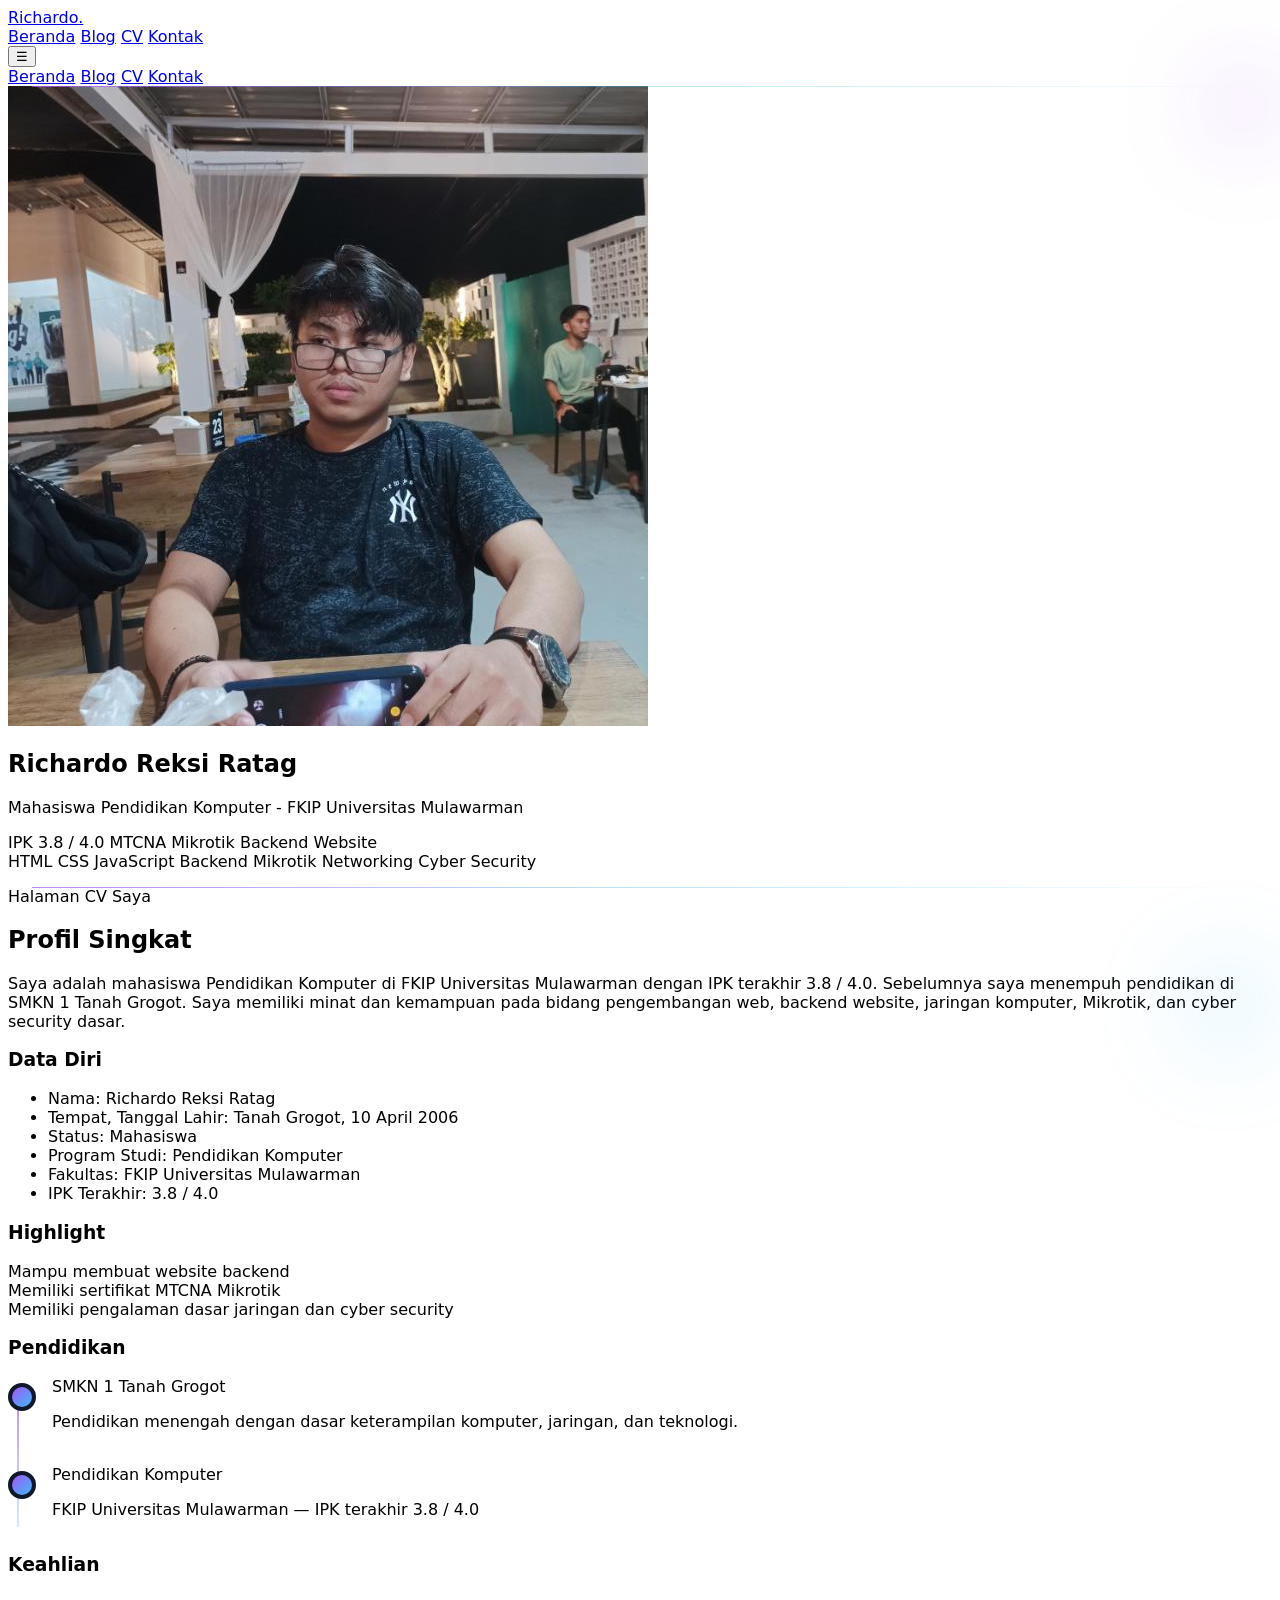
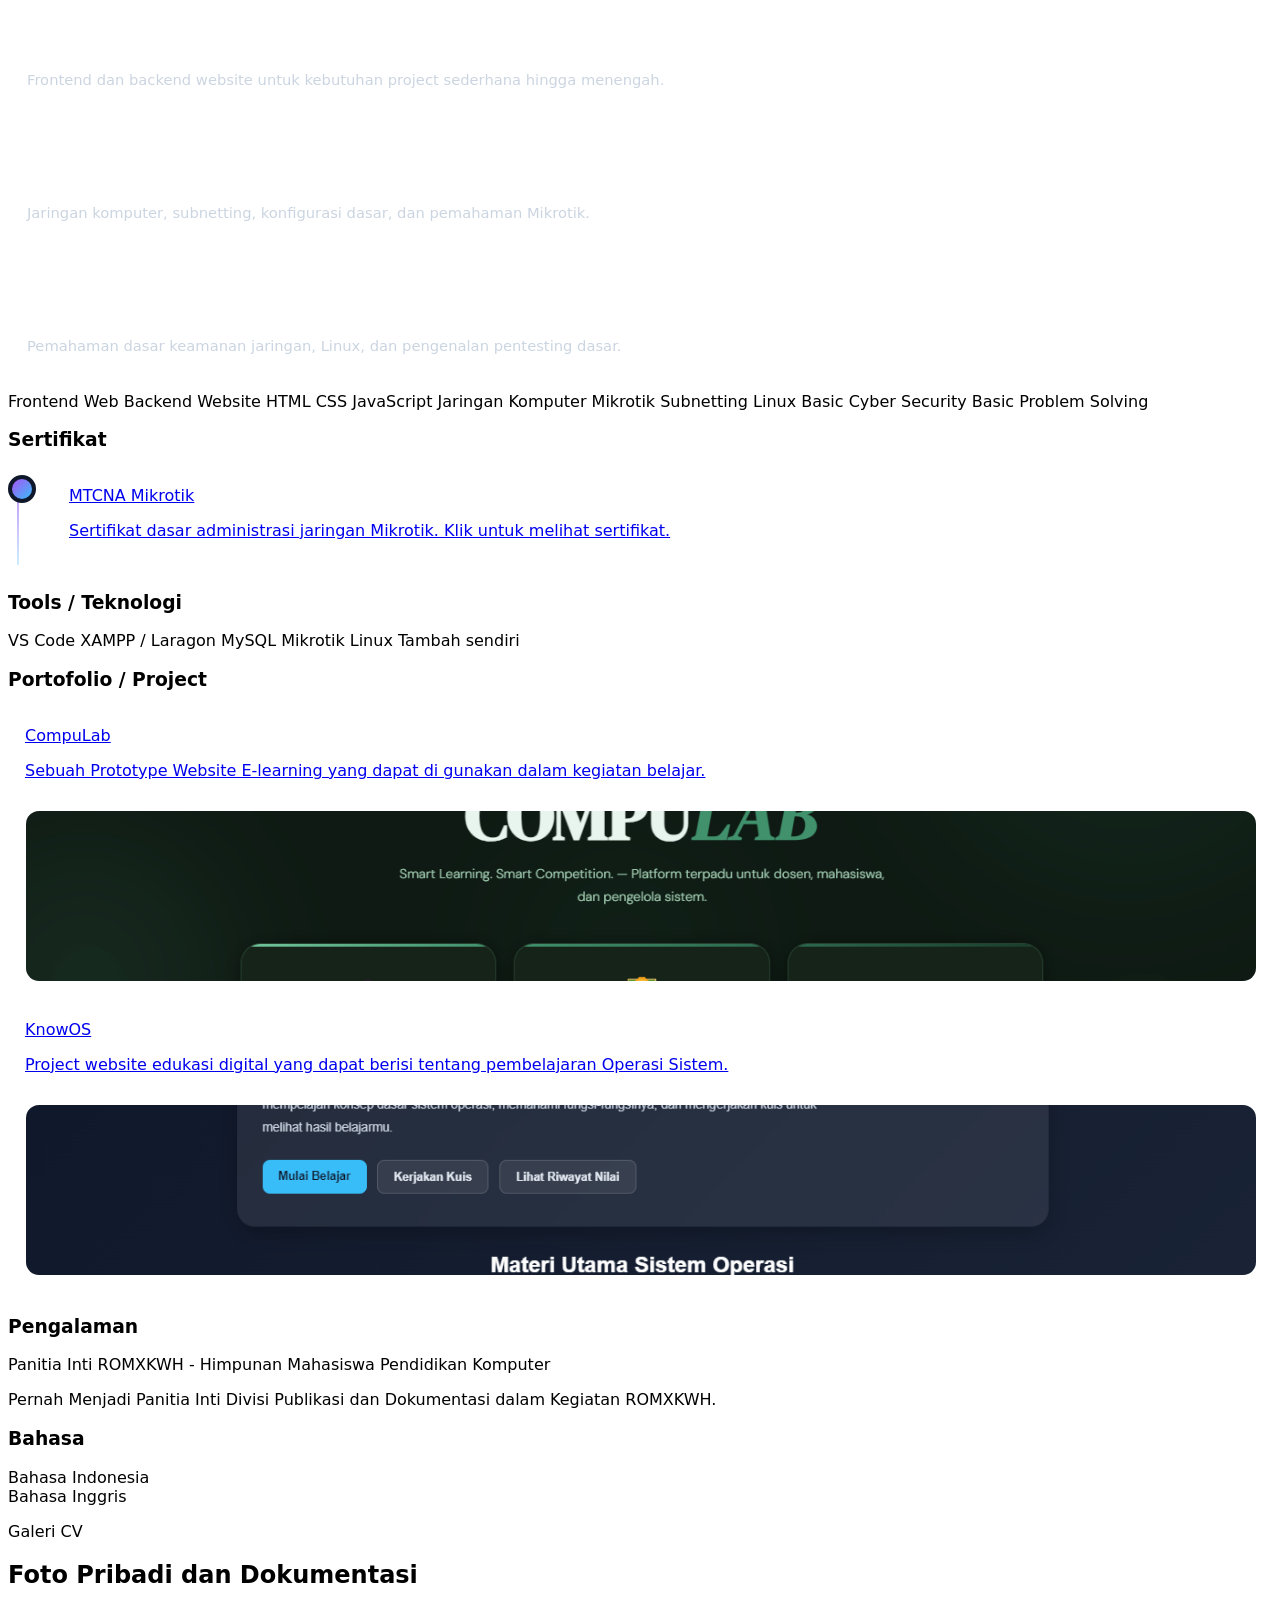
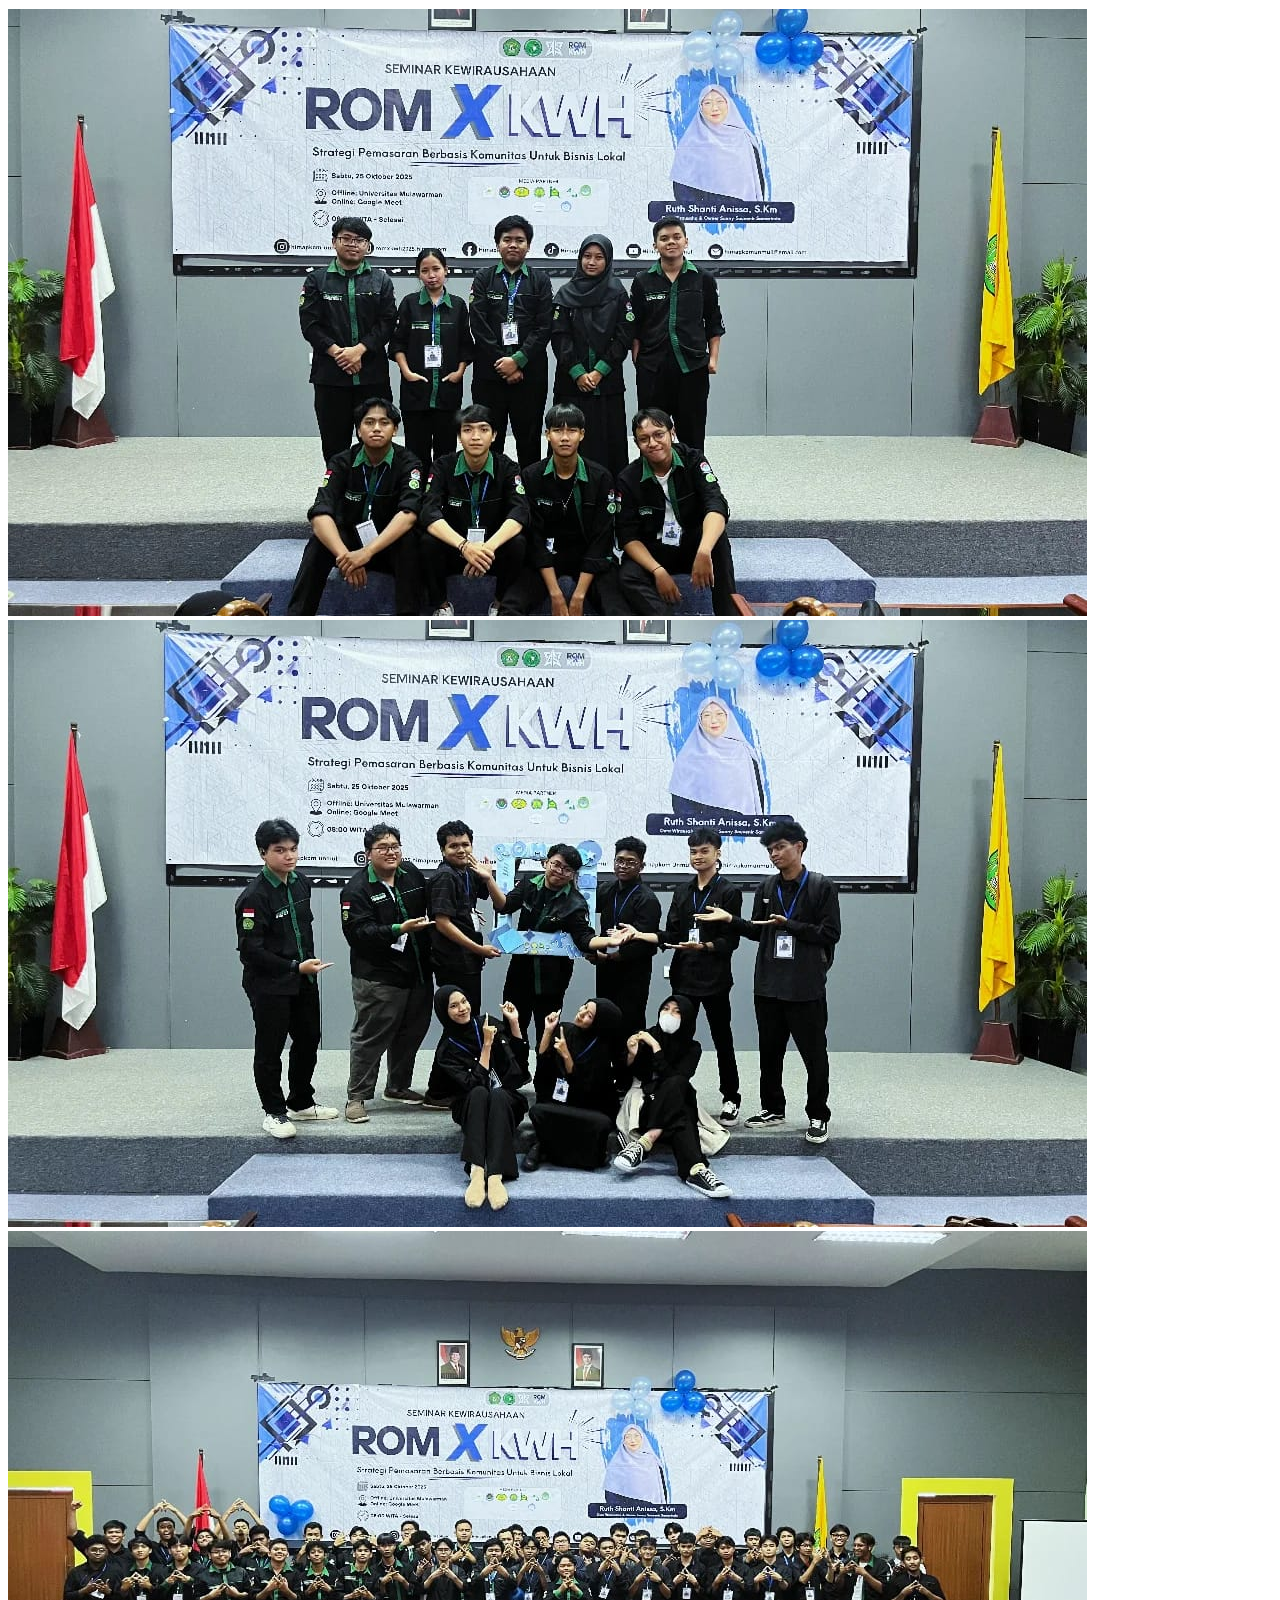
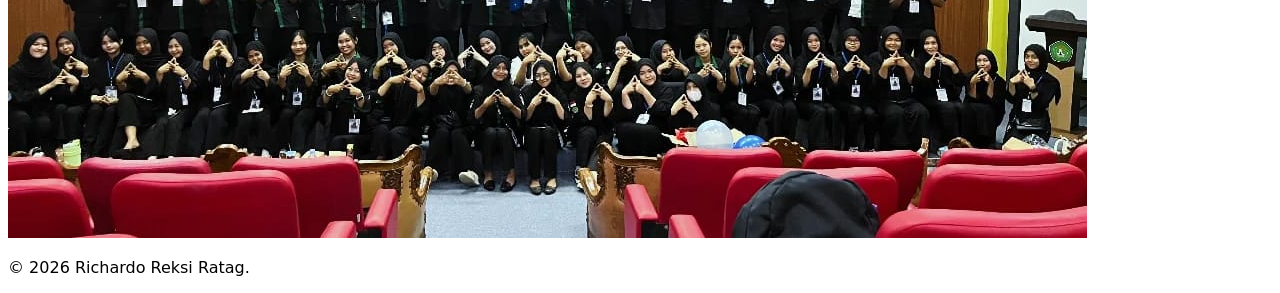
==== cv.html @ f530ccc2 "fix #4" ====
<!DOCTYPE html>
<html lang="id">
<head>
  <meta charset="UTF-8" />
  <meta name="viewport" content="width=device-width, initial-scale=1.0" />
  <title>CV Saya | Richardo Reksi Ratag</title>
  <script src="https://cdn.tailwindcss.com"></script>
  <link rel="stylesheet" href="style.css" />
</head>
<body class="bg-slate-950 text-white overflow-x-hidden">
  <div class="fixed inset-0 -z-10 bg-[radial-gradient(circle_at_top_left,_rgba(168,85,247,0.14),_transparent_26%),radial-gradient(circle_at_bottom_right,_rgba(56,189,248,0.16),_transparent_30%),linear-gradient(to_bottom,_#020617,_#0f172a)]"></div>

  <header class="sticky top-0 z-40 border-b border-white/10 bg-slate-950/80 backdrop-blur-xl">
    <nav class="mx-auto flex w-full max-w-[1400px] items-center justify-between px-4 py-4 sm:px-6 lg:px-8">
      <a href="index.html" class="text-xl font-bold tracking-tight">
        Richardo<span class="text-violet-400">.</span>
      </a>

      <div class="hidden md:flex items-center gap-7 text-sm text-slate-300">
        <a href="index.html" class="transition hover:text-white">Beranda</a>
        <a href="blog.html" class="transition hover:text-white">Blog</a>
        <a href="cv.html" class="font-semibold text-white">CV</a>
        <a href="kontak.html" class="transition hover:text-white">Kontak</a>
      </div>

      <button class="menu-toggle md:hidden rounded-xl border border-white/10 px-3 py-2 text-white">
        ☰
      </button>
    </nav>

    <div class="mobile-menu hidden border-t border-white/10 px-4 py-4 md:hidden sm:px-6">
      <div class="flex flex-col gap-3 text-sm text-slate-300">
        <a href="index.html">Beranda</a>
        <a href="blog.html">Blog</a>
        <a href="cv.html" class="text-white">CV</a>
        <a href="kontak.html">Kontak</a>
      </div>
    </div>
  </header>

  <main class="mx-auto w-full max-w-[1400px] px-4 py-8 sm:px-6 md:py-10 lg:px-8">
    <!-- HERO CV -->
    <section id="profil" class="grid gap-8 lg:grid-cols-12 lg:items-start">
      <div class="lg:col-span-4">
        <div class="cv-card relative overflow-hidden rounded-3xl border border-white/10 bg-white/5 p-6 backdrop-blur-xl md:p-8">
          <div class="cv-accent-line"></div>
          <div class="cv-orb cv-orb-top"></div>

          <img
            src="profile.jpg"
            alt="Foto profil Richardo"
            class="gallery-item mx-auto h-56 w-56 cursor-pointer rounded-full border-4 border-violet-300/30 object-cover shadow-2xl"
          />

          <h1 class="mt-6 text-center text-3xl font-extrabold md:text-4xl">
            Richardo Reksi Ratag
          </h1>

          <p class="mt-3 text-center text-slate-300">
            Mahasiswa Pendidikan Komputer - FKIP Universitas Mulawarman
          </p>

          <div class="mt-5 flex flex-wrap justify-center gap-2">
            <span class="rounded-full border border-violet-400/20 bg-violet-400/10 px-3 py-1 text-xs text-violet-200">IPK 3.8 / 4.0</span>
            <span class="rounded-full border border-sky-400/20 bg-sky-400/10 px-3 py-1 text-xs text-sky-200">MTCNA Mikrotik</span>
            <span class="rounded-full border border-emerald-400/20 bg-emerald-400/10 px-3 py-1 text-xs text-emerald-200">Backend Website</span>
          </div>

          <div class="mt-6 flex flex-wrap justify-center gap-3">
            <span class="rounded-full border border-white/10 bg-white/5 px-4 py-2 text-sm">HTML</span>
            <span class="rounded-full border border-white/10 bg-white/5 px-4 py-2 text-sm">CSS</span>
            <span class="rounded-full border border-white/10 bg-white/5 px-4 py-2 text-sm">JavaScript</span>
            <span class="rounded-full border border-white/10 bg-white/5 px-4 py-2 text-sm">Backend</span>
            <span class="rounded-full border border-white/10 bg-white/5 px-4 py-2 text-sm">Mikrotik</span>
            <span class="rounded-full border border-white/10 bg-white/5 px-4 py-2 text-sm">Networking</span>
            <span class="rounded-full border border-white/10 bg-white/5 px-4 py-2 text-sm">Cyber Security</span>
          </div>
        </div>
      </div>

      <div class="grid gap-5 md:grid-cols-2 lg:col-span-8">
        <div class="cv-card relative overflow-hidden rounded-3xl border border-white/10 bg-white/5 p-6 backdrop-blur-xl md:col-span-2">
          <div class="cv-accent-line"></div>
          <div class="cv-orb cv-orb-bottom"></div>

          <p class="inline-flex rounded-full border border-violet-400/30 bg-violet-400/10 px-4 py-2 text-sm font-medium text-violet-200">
            Halaman CV Saya
          </p>

          <h2 class="mt-4 text-3xl font-bold">Profil Singkat</h2>

          <div class="mt-4 h-px w-full bg-gradient-to-r from-violet-400/40 via-white/10 to-transparent"></div>

          <p class="mt-4 leading-8 text-slate-300">
            Saya adalah mahasiswa Pendidikan Komputer di FKIP Universitas Mulawarman
            dengan IPK terakhir <span class="font-semibold text-white">3.8 / 4.0</span>.
            Sebelumnya saya menempuh pendidikan di <span class="font-semibold text-white">SMKN 1 Tanah Grogot</span>.
            Saya memiliki minat dan kemampuan pada bidang pengembangan web, backend website,
            jaringan komputer, Mikrotik, dan cyber security dasar.
          </p>
        </div>

        <div class="cv-card rounded-3xl border border-white/10 bg-white/5 p-6 backdrop-blur-xl">
          <div class="mb-3 flex items-center gap-3">
            <div class="h-3 w-3 rounded-full bg-violet-400"></div>
            <h3 class="text-xl font-bold">Data Diri</h3>
          </div>
          <ul class="mt-4 space-y-3 text-sm leading-7 text-slate-300">
            <li><span class="font-semibold text-white">Nama:</span> Richardo Reksi Ratag</li>
            <li><span class="font-semibold text-white">Tempat, Tanggal Lahir:</span> Tanah Grogot, 10 April 2006</li>
            <li><span class="font-semibold text-white">Status:</span> Mahasiswa</li>
            <li><span class="font-semibold text-white">Program Studi:</span> Pendidikan Komputer</li>
            <li><span class="font-semibold text-white">Fakultas:</span> FKIP Universitas Mulawarman</li>
            <li><span class="font-semibold text-white">IPK Terakhir:</span> 3.8 / 4.0</li>
          </ul>
        </div>

        <div class="cv-card rounded-3xl border border-white/10 bg-white/5 p-6 backdrop-blur-xl">
          <div class="mb-3 flex items-center gap-3">
            <div class="h-3 w-3 rounded-full bg-sky-400"></div>
            <h3 class="text-xl font-bold">Highlight</h3>
          </div>
          <div class="mt-4 space-y-3 text-sm leading-7 text-slate-300">
            <div class="rounded-2xl border border-white/10 bg-white/5 p-4">Mampu membuat website backend</div>
            <div class="rounded-2xl border border-white/10 bg-white/5 p-4">Memiliki sertifikat MTCNA Mikrotik</div>
            <div class="rounded-2xl border border-white/10 bg-white/5 p-4">Memiliki pengalaman dasar jaringan dan cyber security</div>
          </div>
        </div>

        <div class="cv-card rounded-3xl border border-white/10 bg-white/5 p-6 backdrop-blur-xl md:col-span-2">
          <div class="mb-4 flex items-center gap-3">
            <div class="h-3 w-3 rounded-full bg-emerald-400"></div>
            <h3 class="text-xl font-bold">Pendidikan</h3>
          </div>

          <div class="cv-timeline">
            <div class="cv-timeline-item">
              <div class="cv-timeline-dot"></div>
              <div class="rounded-2xl border border-white/10 bg-white/5 p-4">
                <span class="font-semibold text-white">SMKN 1 Tanah Grogot</span>
                <p class="mt-2 text-sm leading-7 text-slate-300">
                  Pendidikan menengah dengan dasar keterampilan komputer, jaringan, dan teknologi.
                </p>
              </div>
            </div>

            <div class="cv-timeline-item">
              <div class="cv-timeline-dot"></div>
              <div class="rounded-2xl border border-white/10 bg-white/5 p-4">
                <span class="font-semibold text-white">Pendidikan Komputer</span>
                <p class="mt-2 text-sm leading-7 text-slate-300">
                  FKIP Universitas Mulawarman — IPK terakhir <span class="text-white font-semibold">3.8 / 4.0</span>
                </p>
              </div>
            </div>
          </div>
        </div>

        <div class="cv-card rounded-3xl border border-white/10 bg-white/5 p-6 backdrop-blur-xl md:col-span-2">
          <div class="mb-4 flex items-center gap-3">
            <div class="h-3 w-3 rounded-full bg-violet-400"></div>
            <h3 class="text-xl font-bold">Keahlian</h3>
          </div>

          <div class="grid gap-4 sm:grid-cols-2 xl:grid-cols-3">
            <div class="cv-mini-card">
              <h4>Web Development</h4>
              <p>Frontend dan backend website untuk kebutuhan project sederhana hingga menengah.</p>
            </div>
            <div class="cv-mini-card">
              <h4>Networking</h4>
              <p>Jaringan komputer, subnetting, konfigurasi dasar, dan pemahaman Mikrotik.</p>
            </div>
            <div class="cv-mini-card">
              <h4>Cyber Security Basic</h4>
              <p>Pemahaman dasar keamanan jaringan, Linux, dan pengenalan pentesting dasar.</p>
            </div>
          </div>

          <div class="mt-5 flex flex-wrap gap-3 text-sm text-slate-300">
            <span class="rounded-full border border-white/10 bg-white/5 px-4 py-2">Frontend Web</span>
            <span class="rounded-full border border-white/10 bg-white/5 px-4 py-2">Backend Website</span>
            <span class="rounded-full border border-white/10 bg-white/5 px-4 py-2">HTML</span>
            <span class="rounded-full border border-white/10 bg-white/5 px-4 py-2">CSS</span>
            <span class="rounded-full border border-white/10 bg-white/5 px-4 py-2">JavaScript</span>
            <span class="rounded-full border border-white/10 bg-white/5 px-4 py-2">Jaringan Komputer</span>
            <span class="rounded-full border border-white/10 bg-white/5 px-4 py-2">Mikrotik</span>
            <span class="rounded-full border border-white/10 bg-white/5 px-4 py-2">Subnetting</span>
            <span class="rounded-full border border-white/10 bg-white/5 px-4 py-2">Linux Basic</span>
            <span class="rounded-full border border-white/10 bg-white/5 px-4 py-2">Cyber Security Basic</span>
            <span class="rounded-full border border-white/10 bg-white/5 px-4 py-2">Problem Solving</span>
          </div>
        </div>

        <div class="cv-card rounded-3xl border border-white/10 bg-white/5 p-6 backdrop-blur-xl">
          <div class="mb-4 flex items-center gap-3">
            <div class="h-3 w-3 rounded-full bg-sky-400"></div>
            <h3 class="text-xl font-bold">Sertifikat</h3>
          </div>

          <div class="cv-timeline">
            <div class="cv-timeline-item">
              <div class="cv-timeline-dot"></div>
              <a 
                href="https://drive.google.com/file/d/18DjSWU-OkWppruHn46lfHpDOBPw26zZI/view" 
                target="_blank"
                class="certificate-card block text-left"
              >
                <span class="font-semibold text-white">MTCNA Mikrotik</span>
                <p class="mt-2 text-sm leading-7 text-slate-300">
                  Sertifikat dasar administrasi jaringan Mikrotik. Klik untuk melihat sertifikat.
                </p>
              </a>
            </div>
          </div>
        </div>

        <div class="cv-card rounded-3xl border border-white/10 bg-white/5 p-6 backdrop-blur-xl">
          <div class="mb-4 flex items-center gap-3">
            <div class="h-3 w-3 rounded-full bg-emerald-400"></div>
            <h3 class="text-xl font-bold">Tools / Teknologi</h3>
          </div>

          <div class="mt-4 flex flex-wrap gap-3 text-sm text-slate-300">
            <span class="rounded-full border border-white/10 bg-white/5 px-4 py-2">VS Code</span>
            <span class="rounded-full border border-white/10 bg-white/5 px-4 py-2">XAMPP / Laragon</span>
            <span class="rounded-full border border-white/10 bg-white/5 px-4 py-2">MySQL</span>
            <span class="rounded-full border border-white/10 bg-white/5 px-4 py-2">Mikrotik</span>
            <span class="rounded-full border border-white/10 bg-white/5 px-4 py-2">Linux</span>
            <span class="rounded-full border border-dashed border-white/10 bg-white/5 px-4 py-2">Tambah sendiri</span>
          </div>
        </div>

        <div class="cv-card rounded-3xl border border-white/10 bg-white/5 p-6 backdrop-blur-xl md:col-span-2">
          <div class="mb-4 flex items-center gap-3">
            <div class="h-3 w-3 rounded-full bg-violet-400"></div>
            <h3 class="text-xl font-bold">Portofolio / Project</h3>
          </div>

          <div class="mt-4 grid gap-4 md:grid-cols-2 text-sm leading-7 text-slate-300">
            <a href="https://compulab.my.id" target="_blank" rel="noopener noreferrer" class="cv-project-card">
              <span class="font-semibold text-white">CompuLab</span>
              <p class="mt-2">
                Sebuah Prototype Website E-learning yang dapat di gunakan dalam kegiatan belajar.
              </p>
              <img src="images/compulab-preview.png" alt="Preview CompuLab" class="project-preview-image" />
            </a>

            <a href="https://knowos.my.id" target="_blank" rel="noopener noreferrer" class="cv-project-card">
              <span class="font-semibold text-white">KnowOS</span>
              <p class="mt-2">
                Project website edukasi digital yang dapat berisi tentang pembelajaran Operasi Sistem.
              </p>
              <img src="images/knowos-preview.png" alt="Preview KnowOS" class="project-preview-image" />
            </a>
          </div>
        </div>

        <div class="cv-card rounded-3xl border border-white/10 bg-white/5 p-6 backdrop-blur-xl">
          <div class="mb-4 flex items-center gap-3">
            <div class="h-3 w-3 rounded-full bg-sky-400"></div>
            <h3 class="text-xl font-bold">Pengalaman</h3>
          </div>
          <div class="rounded-2xl border border-dashed border-white/10 bg-white/5 p-4 text-sm leading-7 text-slate-300">
            <a target="_blank" rel="noopener noreferrer">
              <span class="font-semibold text-white">Panitia Inti ROMXKWH - Himpunan Mahasiswa Pendidikan Komputer</span>
              <p class="mt-2">
                Pernah Menjadi Panitia Inti Divisi Publikasi dan Dokumentasi dalam Kegiatan ROMXKWH.
              </p>
            </a>
          </div>
        </div>

        <div class="cv-card rounded-3xl border border-white/10 bg-white/5 p-6 backdrop-blur-xl">
          <div class="mb-4 flex items-center gap-3">
            <div class="h-3 w-3 rounded-full bg-emerald-400"></div>
            <h3 class="text-xl font-bold">Bahasa</h3>
          </div>
          <div class="space-y-3 text-sm leading-7 text-slate-300">
            <div class="rounded-2xl border border-white/10 bg-white/5 p-4">Bahasa Indonesia</div>
            <div class="rounded-2xl border border-white/10 bg-white/5 p-4">Bahasa Inggris</div>
          </div>
        </div>
      </div>
    </section>

    <section id="galeri-cv" class="mt-16">
      <div class="mb-6 flex items-end justify-between gap-4">
        <div>
          <p class="text-sm font-semibold uppercase tracking-[0.25em] text-violet-300">Galeri CV</p>
          <h2 class="mt-2 text-3xl font-bold">Foto Pribadi dan Dokumentasi</h2>
        </div>
      </div>

      <div class="grid gap-5 sm:grid-cols-2 xl:grid-cols-4">
        <img src="images/foto11.jpeg" alt="Foto CV 2" class="gallery-item h-72 w-full rounded-3xl border border-white/10 object-cover cursor-pointer transition hover:scale-[1.02]" />
        <img src="images/foto12.jpeg" alt="Foto CV 3" class="gallery-item h-72 w-full rounded-3xl border border-white/10 object-cover cursor-pointer transition hover:scale-[1.02]" />
        <img src="images/foto13.jpeg" alt="Foto CV 4" class="gallery-item h-72 w-full rounded-3xl border border-white/10 object-cover cursor-pointer transition hover:scale-[1.02]" />
      </div>
    </section>
  </main>

  <div id="lightbox" class="lightbox">
    <button id="lightboxClose" class="lightbox-close" aria-label="Tutup">×</button>
    <button id="prevBtn" class="lightbox-btn" aria-label="Sebelumnya">❮</button>
    <div class="lightbox-content">
      <img id="lightboxImg" src="" alt="Preview gambar" />
      <p id="lightboxCaption"></p>
    </div>
    <button id="nextBtn" class="lightbox-btn" aria-label="Berikutnya">❯</button>
  </div>

  <footer class="border-t border-white/10 bg-black/10">
    <div class="mx-auto w-full max-w-[1400px] px-4 py-6 text-center text-sm text-slate-400 sm:px-6 lg:px-8">
      <p>© 2026 Richardo Reksi Ratag.</p>
    </div>
  </footer>

  <script src="script.js"></script>

<div id="pdfModal" class="pdf-modal">
  <div class="pdf-modal-box">
    <div class="pdf-modal-header">
      <h3 id="pdfModalTitle">Preview Sertifikat</h3>
      <button id="pdfModalClose" class="pdf-modal-close" aria-label="Tutup preview PDF">×</button>
    </div>

    <div class="pdf-modal-body">
      <iframe id="pdfViewer" src="" title="Preview PDF Sertifikat"></iframe>
    </div>
  </div>
</div>
</body>
</html>
---- style.css ----
html {
  scroll-behavior: smooth;
}

body {
  font-family: ui-sans-serif, system-ui, -apple-system, BlinkMacSystemFont, "Segoe UI", sans-serif;
}

.animate-fade-in-up {
  animation: fadeInUp 0.9s ease both;
}

@keyframes fadeInUp {
  from {
    opacity: 0;
    transform: translateY(26px);
  }
  to {
    opacity: 1;
    transform: translateY(0);
  }
}

.lightbox {
  position: fixed;
  inset: 0;
  z-index: 100;
  display: flex;
  align-items: center;
  justify-content: center;
  gap: 16px;
  padding: 24px;
  background: rgba(2, 6, 23, 0.9);
  opacity: 0;
  pointer-events: none;
  transition: opacity 0.3s ease;
}

.lightbox.show {
  opacity: 1;
  pointer-events: auto;
}

.lightbox-content {
  width: min(100%, 980px);
  text-align: center;
}

.lightbox-content img {
  width: 100%;
  max-height: 80vh;
  object-fit: contain;
  border-radius: 24px;
  border: 1px solid rgba(255, 255, 255, 0.12);
  box-shadow: 0 25px 80px rgba(0, 0, 0, 0.45);
}

.lightbox-content p {
  margin-top: 14px;
  color: #e2e8f0;
  font-size: 0.95rem;
}

.lightbox-btn,
.lightbox-close {
  border: 1px solid rgba(255, 255, 255, 0.14);
  background: rgba(255, 255, 255, 0.12);
  color: white;
  cursor: pointer;
  transition: 0.25s ease;
  backdrop-filter: blur(12px);
}

.lightbox-btn:hover,
.lightbox-close:hover {
  transform: scale(1.05);
  background: rgba(255, 255, 255, 0.18);
}

.lightbox-btn {
  width: 52px;
  height: 52px;
  border-radius: 999px;
  font-size: 1.3rem;
  flex-shrink: 0;
}

.lightbox-close {
  position: absolute;
  top: 18px;
  right: 18px;
  width: 48px;
  height: 48px;
  border-radius: 999px;
  font-size: 1.75rem;
  line-height: 1;
}

@media (max-width: 768px) {
  .lightbox {
    gap: 10px;
    padding: 16px;
  }

  .lightbox-btn {
    width: 44px;
    height: 44px;
    font-size: 1.05rem;
  }

  .lightbox-close {
    width: 42px;
    height: 42px;
    font-size: 1.4rem;
  }

  .lightbox-content img {
    max-height: 70vh;
  }
}

.cv-card {
  position: relative;
  transition: transform 0.3s ease, border-color 0.3s ease, box-shadow 0.3s ease;
}

.cv-card:hover {
  transform: translateY(-6px);
  border-color: rgba(168, 85, 247, 0.32);
  box-shadow: 0 18px 45px rgba(0, 0, 0, 0.28);
}

.cv-accent-line {
  position: absolute;
  top: 0;
  left: 24px;
  right: 24px;
  height: 1px;
  background: linear-gradient(to right, rgba(168,85,247,0.7), rgba(56,189,248,0.35), transparent);
}

.cv-orb {
  position: absolute;
  border-radius: 999px;
  filter: blur(45px);
  opacity: 0.2;
  pointer-events: none;
}

.cv-orb-top {
  width: 100px;
  height: 100px;
  top: -30px;
  right: -20px;
  background: rgba(168, 85, 247, 0.6);
}

.cv-orb-bottom {
  width: 120px;
  height: 120px;
  bottom: -35px;
  right: -15px;
  background: rgba(56, 189, 248, 0.5);
}

.cv-mini-card {
  border: 1px solid rgba(255, 255, 255, 0.10);
  background: rgba(255, 255, 255, 0.05);
  border-radius: 20px;
  padding: 18px;
  transition: 0.3s ease;
}

.cv-mini-card:hover {
  transform: translateY(-4px);
  border-color: rgba(56, 189, 248, 0.30);
  background: rgba(255, 255, 255, 0.07);
}

.cv-mini-card h4 {
  font-size: 1rem;
  font-weight: 700;
  color: white;
  margin-bottom: 8px;
}

.cv-mini-card p {
  font-size: 0.92rem;
  line-height: 1.7;
  color: #cbd5e1;
}

.cv-project-card {
  display: block;
  border: 1px solid rgba(255, 255, 255, 0.10);
  background: rgba(255, 255, 255, 0.05);
  border-radius: 18px;
  padding: 16px;
  transition: 0.3s ease;
}

.cv-project-card:hover {
  transform: translateY(-4px);
  border-color: rgba(168, 85, 247, 0.32);
  background: rgba(255, 255, 255, 0.08);
}

.cv-timeline {
  position: relative;
  display: grid;
  gap: 18px;
}

.cv-timeline::before {
  content: "";
  position: absolute;
  left: 9px;
  top: 8px;
  bottom: 8px;
  width: 2px;
  background: linear-gradient(to bottom, rgba(168,85,247,0.7), rgba(56,189,248,0.25));
}

.cv-timeline-item {
  position: relative;
  display: grid;
  grid-template-columns: 28px 1fr;
  gap: 16px;
  align-items: start;
}

.cv-timeline-dot {
  width: 20px;
  height: 20px;
  border-radius: 999px;
  border: 4px solid rgba(15, 23, 42, 1);
  background: linear-gradient(135deg, rgba(168,85,247,1), rgba(56,189,248,1));
  margin-top: 6px;
  z-index: 1;
}

@media (max-width: 640px) {
  .cv-timeline-item {
    grid-template-columns: 24px 1fr;
    gap: 12px;
  }

  .cv-timeline::before {
    left: 7px;
  }

  .cv-timeline-dot {
    width: 16px;
    height: 16px;
  }
}
.certificate-card {
  width: 100%;
  border: 1px solid rgba(255, 255, 255, 0.10);
  background: rgba(255, 255, 255, 0.05);
  border-radius: 16px;
  padding: 16px;
  transition: 0.3s ease;
}

.certificate-card:hover {
  transform: translateY(-4px);
  border-color: rgba(56, 189, 248, 0.32);
  background: rgba(255, 255, 255, 0.08);
}

.project-preview-image {
  width: 100%;
  height: 170px;
  object-fit: cover;
  border-radius: 14px;
  margin-top: 14px;
  border: 1px solid rgba(255, 255, 255, 0.10);
}

.pdf-modal {
  position: fixed;
  inset: 0;
  z-index: 110;
  display: flex;
  align-items: center;
  justify-content: center;
  padding: 20px;
  background: rgba(2, 6, 23, 0.88);
  opacity: 0;
  pointer-events: none;
  transition: opacity 0.3s ease;
}

.pdf-modal.show {
  opacity: 1;
  pointer-events: auto;
}

.pdf-modal-box {
  width: min(1100px, 100%);
  height: min(85vh, 900px);
  border: 1px solid rgba(255, 255, 255, 0.12);
  background: #0f172a;
  border-radius: 24px;
  overflow: hidden;
  box-shadow: 0 25px 80px rgba(0, 0, 0, 0.45);
}

.pdf-modal-header {
  display: flex;
  align-items: center;
  justify-content: space-between;
  gap: 16px;
  padding: 18px 20px;
  border-bottom: 1px solid rgba(255, 255, 255, 0.10);
  background: rgba(255, 255, 255, 0.04);
}

.pdf-modal-header h3 {
  font-size: 1.05rem;
  font-weight: 700;
  color: white;
}

.pdf-modal-close {
  width: 42px;
  height: 42px;
  border-radius: 999px;
  border: 1px solid rgba(255, 255, 255, 0.14);
  background: rgba(255, 255, 255, 0.10);
  color: white;
  font-size: 1.4rem;
  cursor: pointer;
  transition: 0.25s ease;
}

.pdf-modal-close:hover {
  background: rgba(255, 255, 255, 0.18);
  transform: scale(1.05);
}

.pdf-modal-body {
  height: calc(100% - 79px);
}

.pdf-modal-body iframe {
  width: 100%;
  height: 100%;
  border: 0;
  background: white;
}

@media (max-width: 768px) {
  .project-preview-image {
    height: 150px;
  }

  .pdf-modal {
    padding: 12px;
  }

  .pdf-modal-box {
    height: 82vh;
    border-radius: 18px;
  }

  .pdf-modal-header {
    padding: 14px 16px;
  }

  .pdf-modal-body {
    height: calc(100% - 71px);
  }
}
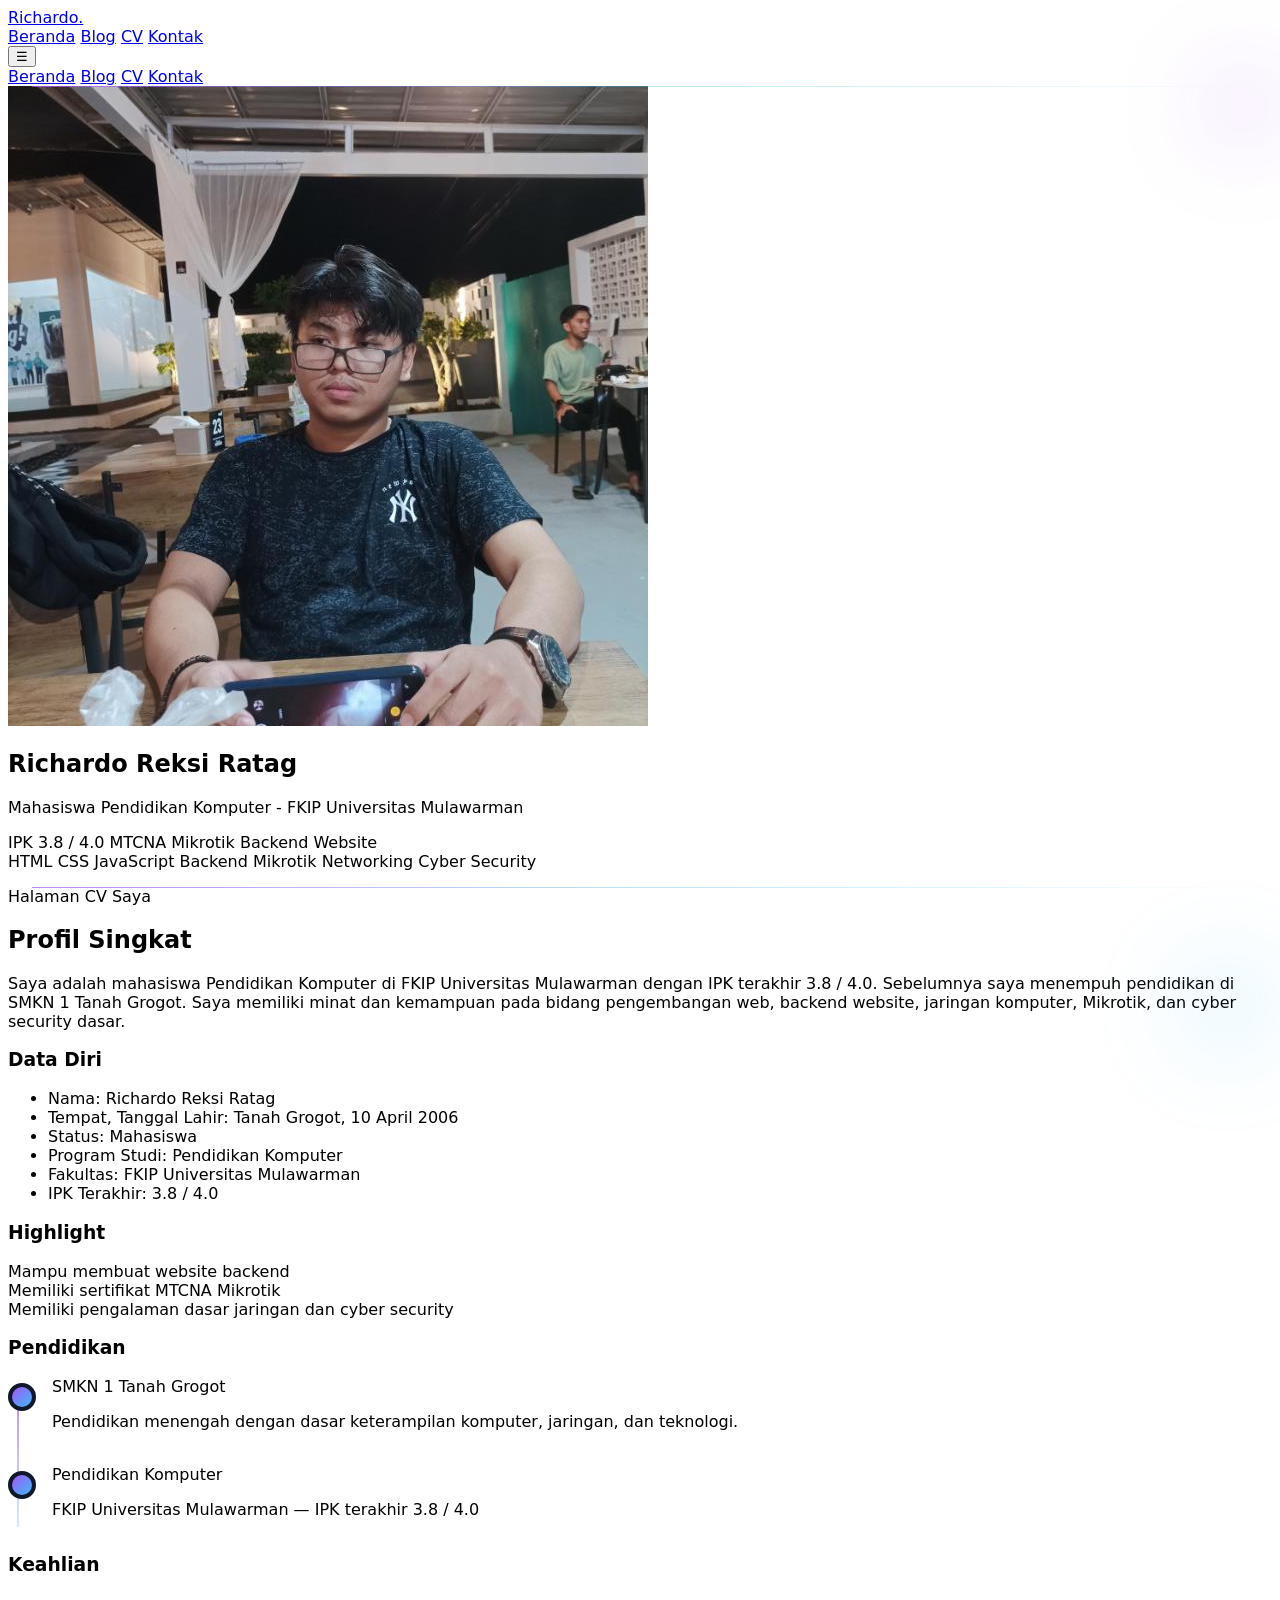
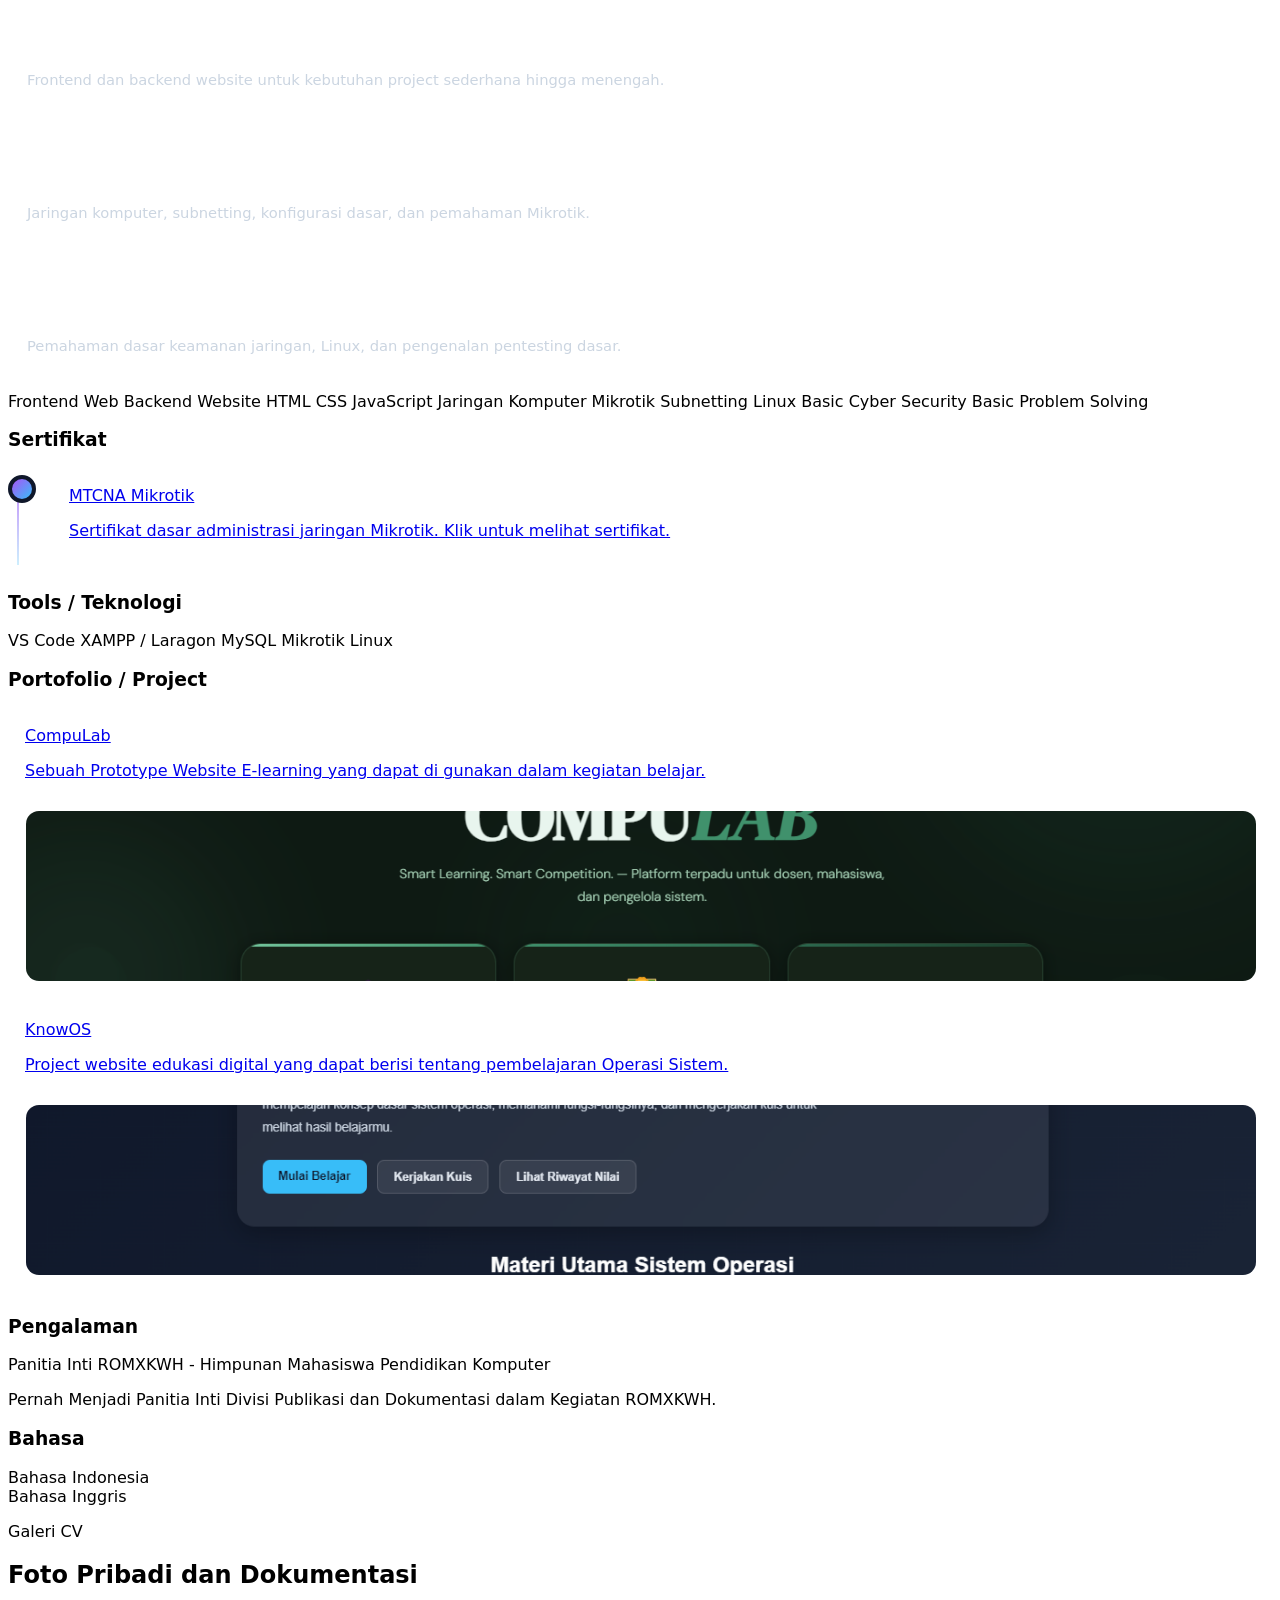
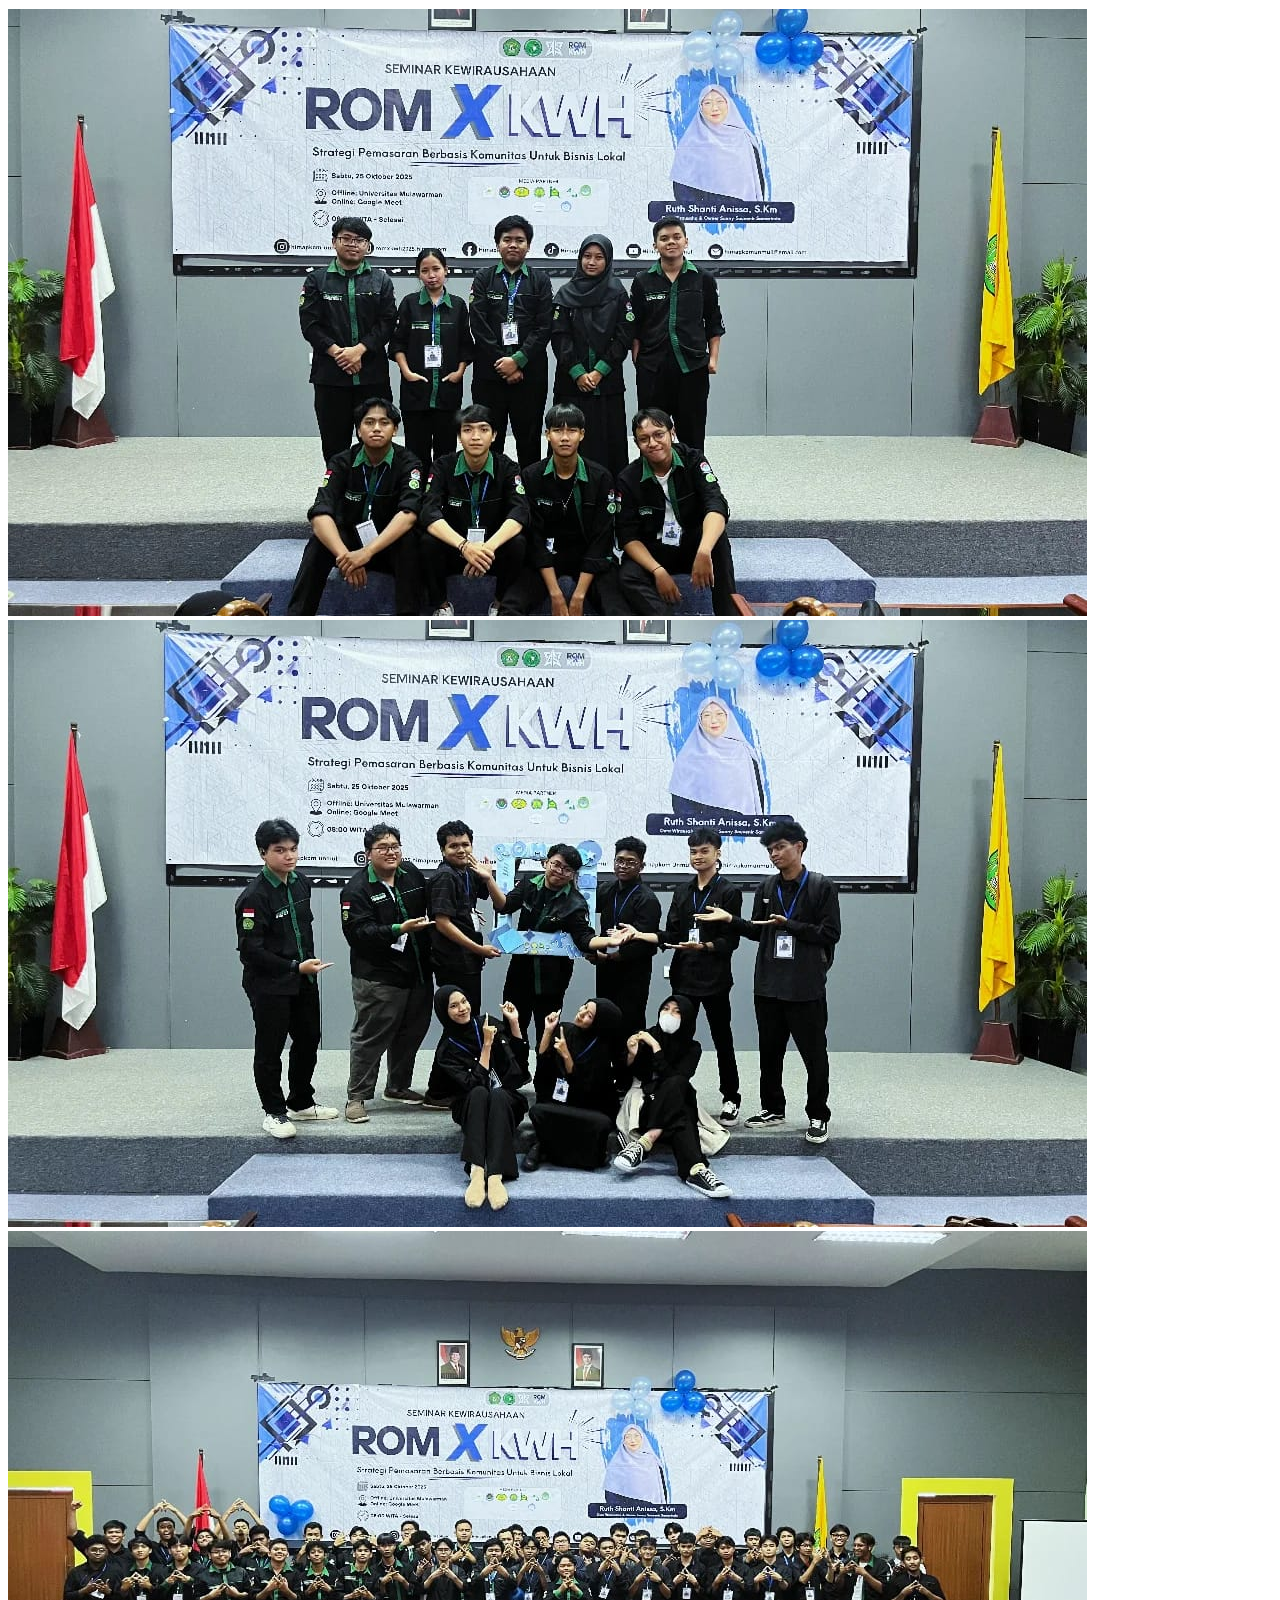
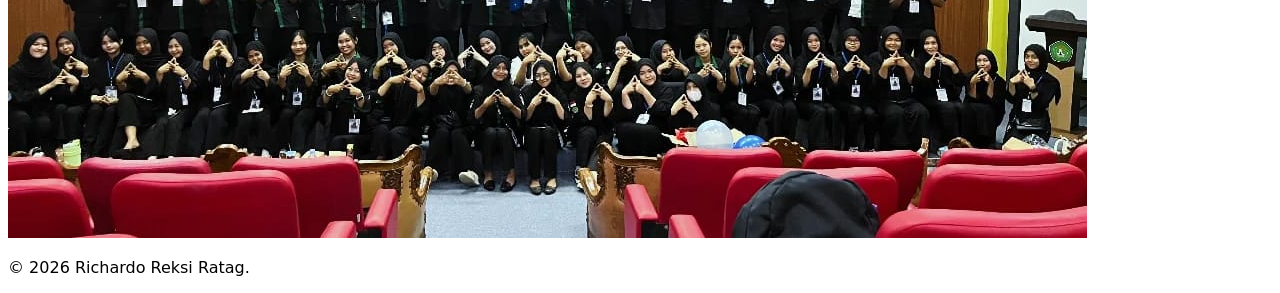
==== commit fd0b1446: "fix #7" ====
--- a/cv.html
+++ b/cv.html
@@ -227,7 +227,6 @@
             <span class="rounded-full border border-white/10 bg-white/5 px-4 py-2">MySQL</span>
             <span class="rounded-full border border-white/10 bg-white/5 px-4 py-2">Mikrotik</span>
             <span class="rounded-full border border-white/10 bg-white/5 px-4 py-2">Linux</span>
-            <span class="rounded-full border border-dashed border-white/10 bg-white/5 px-4 py-2">Tambah sendiri</span>
           </div>
         </div>
 
@@ -293,9 +292,9 @@
       </div>
 
       <div class="grid gap-5 sm:grid-cols-2 xl:grid-cols-4">
-        <img src="images/foto11.jpeg" alt="Foto CV 2" class="gallery-item h-72 w-full rounded-3xl border border-white/10 object-cover cursor-pointer transition hover:scale-[1.02]" />
-        <img src="images/foto12.jpeg" alt="Foto CV 3" class="gallery-item h-72 w-full rounded-3xl border border-white/10 object-cover cursor-pointer transition hover:scale-[1.02]" />
-        <img src="images/foto13.jpeg" alt="Foto CV 4" class="gallery-item h-72 w-full rounded-3xl border border-white/10 object-cover cursor-pointer transition hover:scale-[1.02]" />
+        <img src="images/foto11.jpeg" alt="Kegiatan ROM X KWH" class="gallery-item h-72 w-full rounded-3xl border border-white/10 object-cover cursor-pointer transition hover:scale-[1.02]" />
+        <img src="images/foto12.jpeg" alt="Kegiatan ROM X KWH" class="gallery-item h-72 w-full rounded-3xl border border-white/10 object-cover cursor-pointer transition hover:scale-[1.02]" />
+        <img src="images/foto13.jpeg" alt="Kegiatan ROM X KWH" class="gallery-item h-72 w-full rounded-3xl border border-white/10 object-cover cursor-pointer transition hover:scale-[1.02]" />
       </div>
     </section>
   </main>
